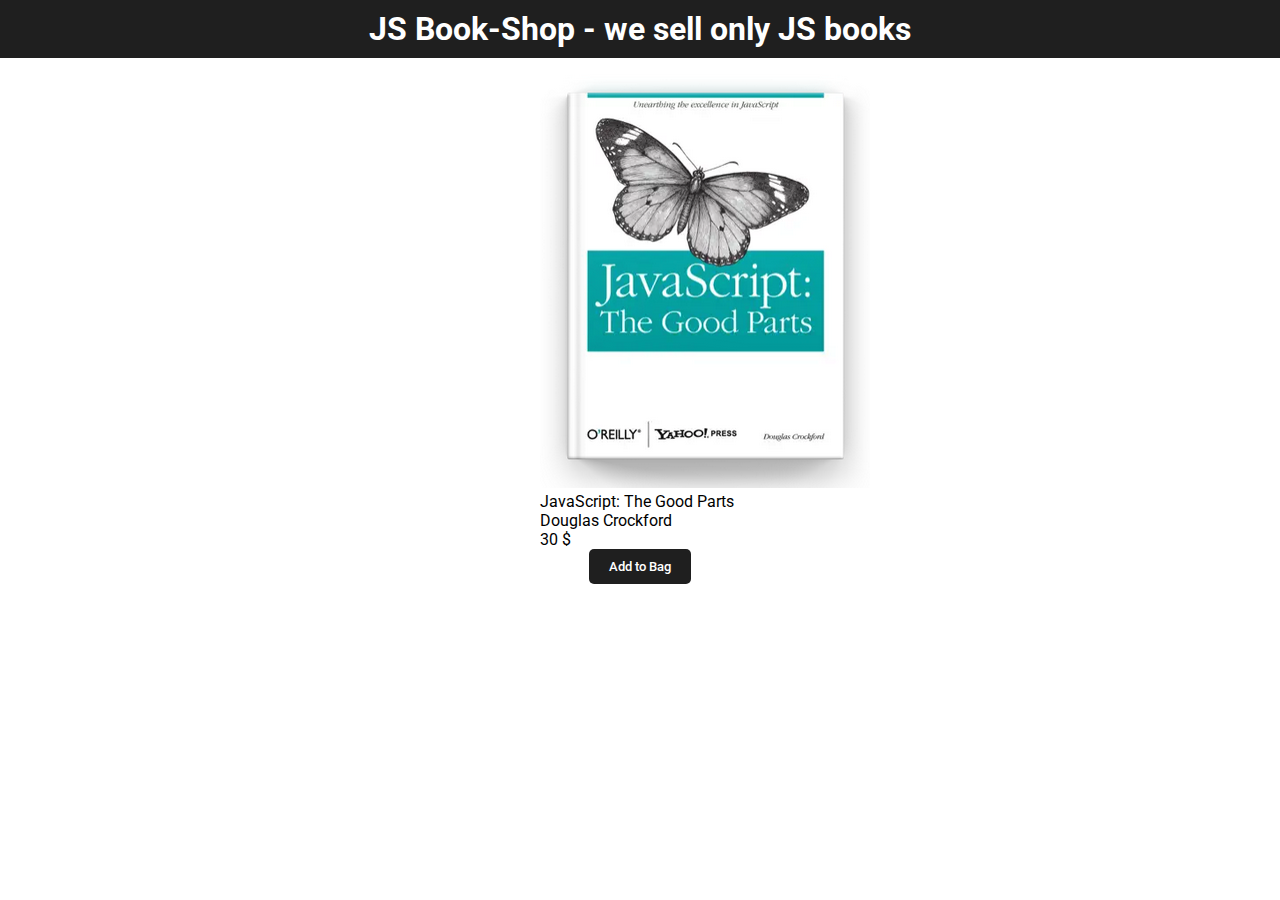
==== index.html @ 59d47e36 "fix: create html" ====
<!DOCTYPE html>
<html lang="en">
  <head>
    <meta charset="UTF-8" />
    <meta http-equiv="X-UA-Compatible" content="IE=edge" />
    <meta name="viewport" content="width=device-width, initial-scale=1.0" />
    <link rel="stylesheet" href="css/style.css" />
    <link rel="preconnect" href="https://fonts.googleapis.com" />
    <link rel="preconnect" href="https://fonts.gstatic.com" crossorigin />
    <link
      href="https://fonts.googleapis.com/css2?family=Roboto:ital,wght@0,100;0,300;0,400;0,500;0,700;0,900;1,100;1,300;1,400;1,500;1,700;1,900&display=swap"
      rel="stylesheet"
    />
    <title>Book-store</title>
  </head>
  <body>
    <h1>JS Book-Shop - we sell only JS books</h1>
    <div class="container">
      <div class="books">
        <div class="book">
          <div class="book__cover-inner">
            <img src="assets/TheGoodParts_shadow.png" class="book-cover" />
            <div class="book__cover--darkened"></div>
          </div>

          <div class="book__info">
            <div class="book__title">JavaScript: The Good Parts</div>
            <div class="book__author">Douglas Crockford</div>
            <div class="book__price">30 $</div>
            <div class="book__button">
              <button type="button" class="add-to-bag">Add to Bag</button>
            </div>
          </div>
        </div>
      </div>
    </div>
    <script src="js/app.js"></script>
  </body>
</html>
---- css/style.css ----
* {
  margin: 0px;
  padding: 0px;
  box-sizing: border-box;
}

body {
  font-family: "Roboto", sans-serif;
}
.container {
  max-width: 1200px;
  margin: 0 auto;
}
h1 {
  text-align: center;
  background-color: rgb(31, 31, 31);
  padding-top: 10px;
  padding-bottom: 10px;
  margin-bottom: 10px;
  color: white;
}
button {
  display: block;
  margin: 0 auto;
  text-align: center;
  padding-left: 20px;
  padding-right: 20px;
  padding-top: 10px;
  padding-bottom: 10px;
  background-color: rgb(31, 31, 31);
  color: white;
  border: none;
  border-radius: 5px;
  font-family: "Roboto", sans-serif;
  font-weight: 500;
}
button:hover {
  cursor: pointer;
  background-color: rgb(58, 58, 58);
}
.books {
  display: flex;
  flex-wrap: wrap;
  justify-content: space-around;
}

.book {
  width: 200px;
  margin: 5px;

  position: relative;
}

.book__cover-inner {
  position: relative;
}

.book__cover {
}

.book__cover--darkened {
}
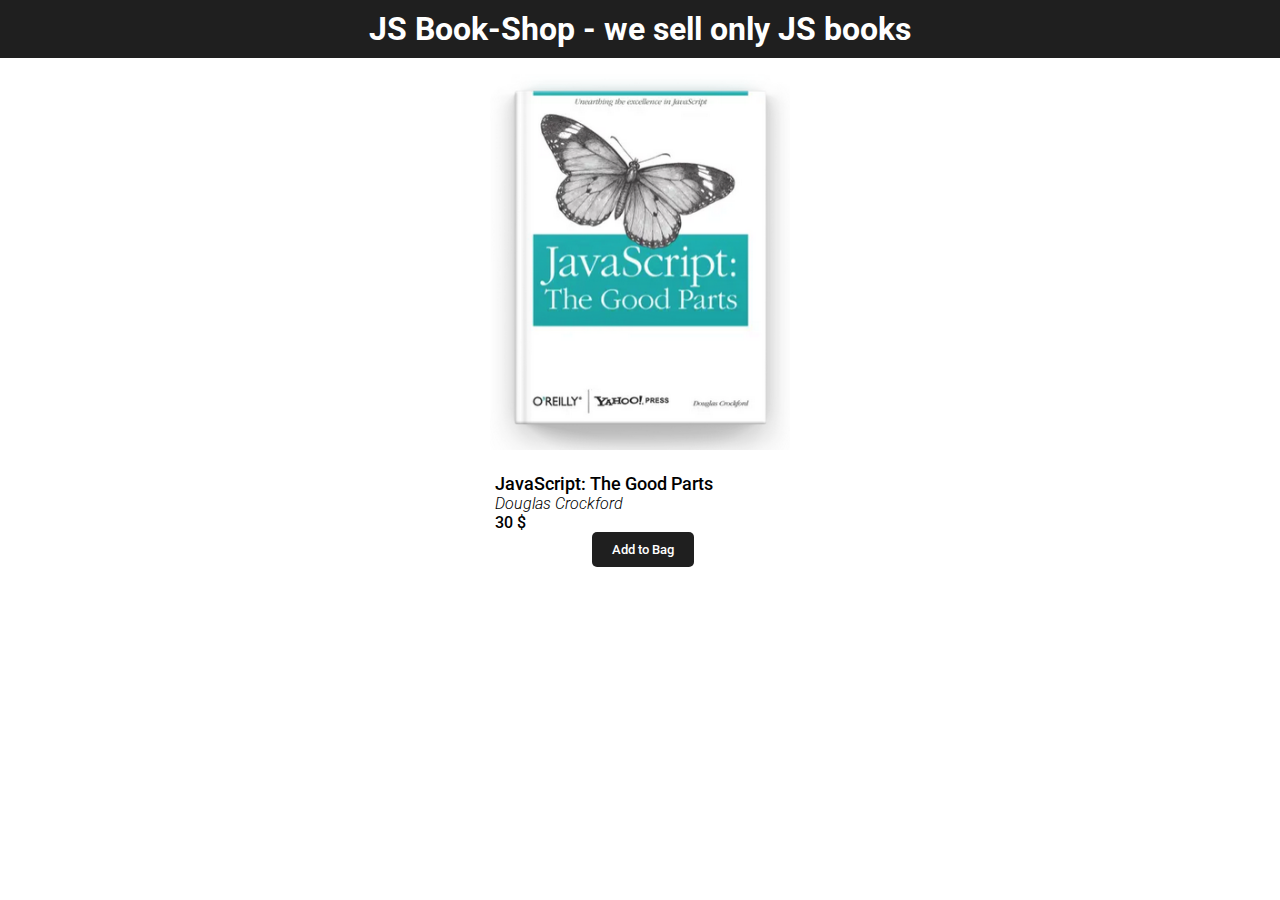
==== commit 6af584ec: "fix: finish html" ====
--- a/index.html
+++ b/index.html
@@ -19,14 +19,18 @@
       <div class="books">
         <div class="book">
           <div class="book__cover-inner">
-            <img src="assets/TheGoodParts_shadow.png" class="book-cover" />
+            <img
+              src="assets/TheGoodParts_shadow.png"
+              class="book__cover"
+              style="width: 300px"
+            />
             <div class="book__cover--darkened"></div>
           </div>
 
           <div class="book__info">
             <div class="book__title">JavaScript: The Good Parts</div>
             <div class="book__author">Douglas Crockford</div>
-            <div class="book__price">30 $</div>
+            <div class="book__price"><span class="priceN">30</span> $</div>
             <div class="book__button">
               <button type="button" class="add-to-bag">Add to Bag</button>
             </div>
@@ -34,6 +38,6 @@
         </div>
       </div>
     </div>
-    <script src="js/app.js"></script>
+    <script src="app.js"></script>
   </body>
 </html>
--- a/css/style.css
+++ b/css/style.css
@@ -19,7 +19,7 @@
   margin-bottom: 10px;
   color: white;
 }
-button {
+.add-to-bag {
   display: block;
   margin: 0 auto;
   text-align: center;
@@ -34,7 +34,7 @@
   font-family: "Roboto", sans-serif;
   font-weight: 500;
 }
-button:hover {
+.add-to-bag:hover {
   cursor: pointer;
   background-color: rgb(58, 58, 58);
 }
@@ -45,18 +45,51 @@
 }
 
 .book {
-  width: 200px;
+  width: 300px;
   margin: 5px;
-
   position: relative;
 }
 
 .book__cover-inner {
   position: relative;
+  height: 400px;
 }
 
 .book__cover {
+  max-width: 100%;
+  max-height: 100%;
 }
 
 .book__cover--darkened {
+  background-color: rgb(255, 255, 255);
+  opacity: 0.1;
+  position: absolute;
+  max-width: 100%;
+  height: 95%;
+
+  left: 0;
+  right: 0;
+  bottom: 22px;
+  z-index: 1;
 }
+.book__cover--darkened:hover {
+  cursor: pointer;
+  background-color: rgb(182, 182, 182);
+  opacity: 0.2;
+  border-radius: 7px;
+}
+.book__info {
+  padding-left: 5px;
+}
+.book__title {
+  font-size: 18px;
+  font-weight: 500;
+}
+.book__author {
+  font-style: italic;
+  font-weight: 300;
+}
+.book__price {
+  font-weight: 500;
+  font-size: 16px;
+}
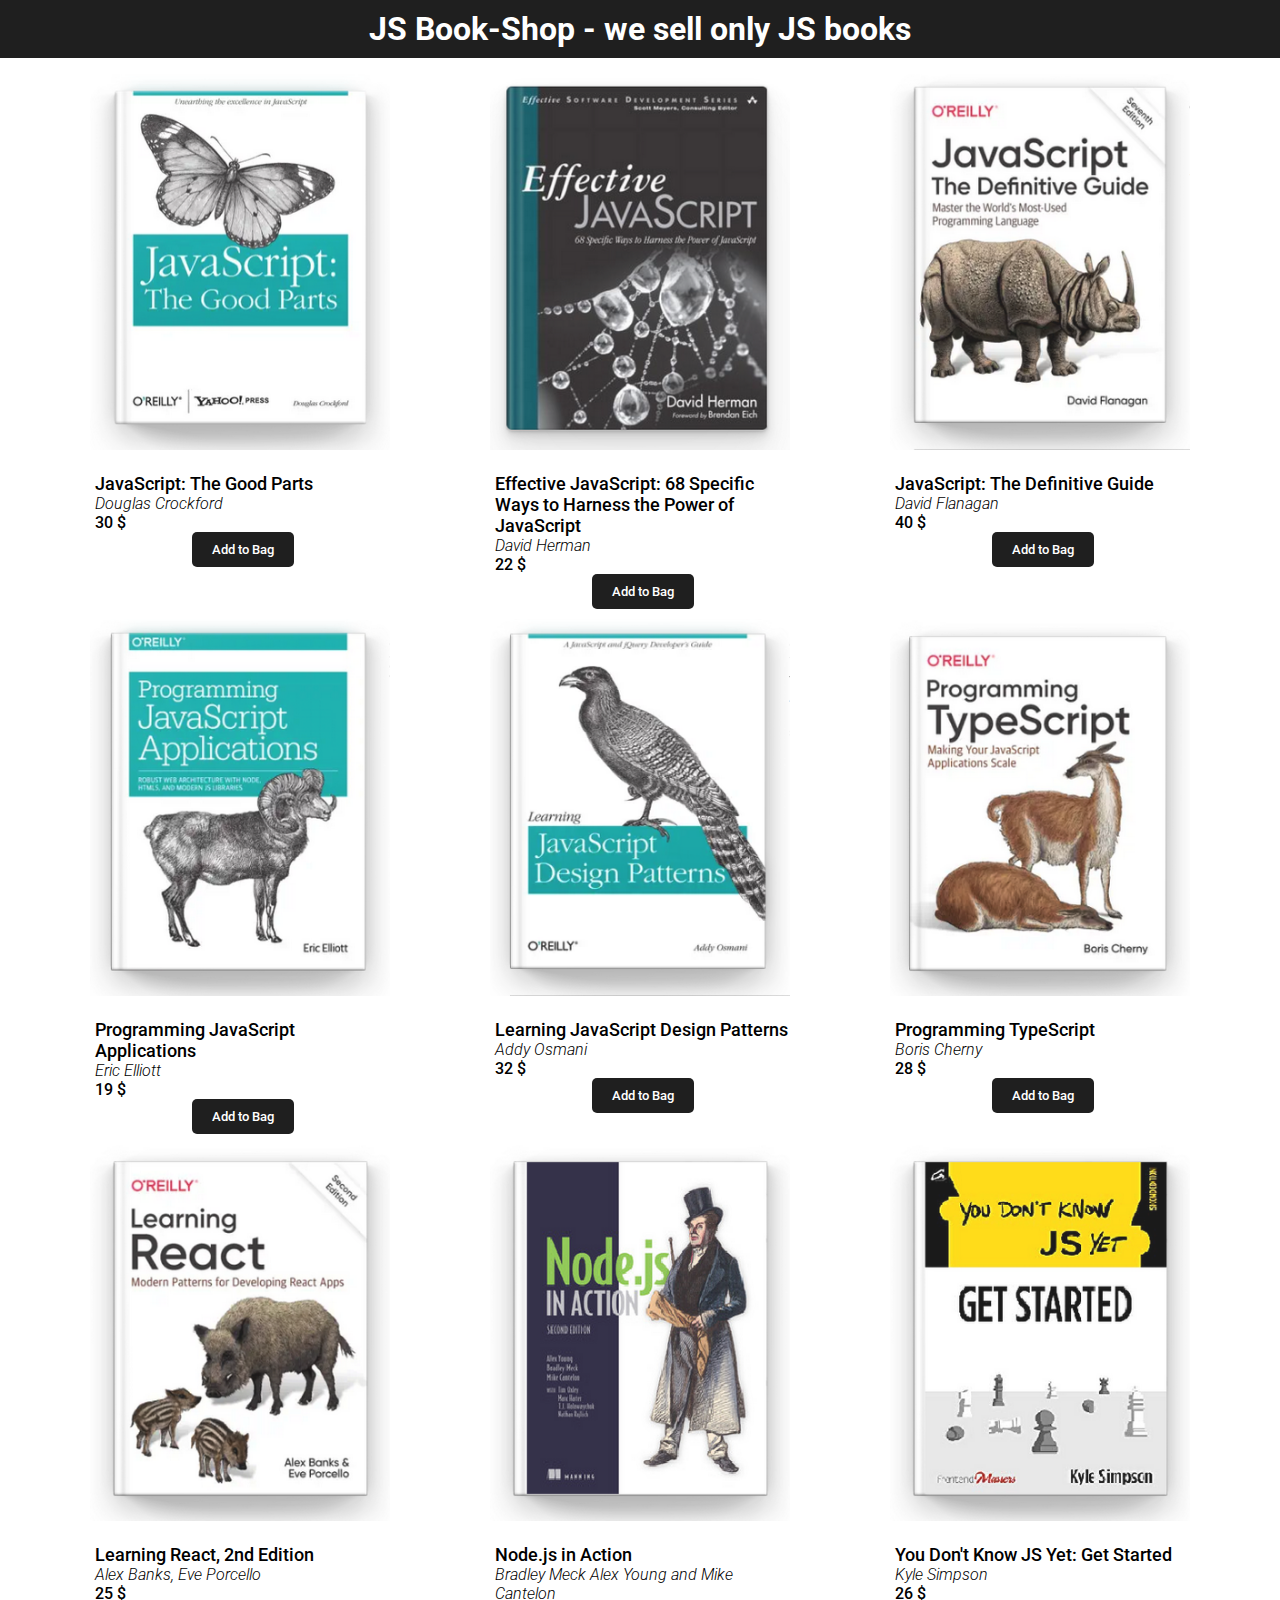
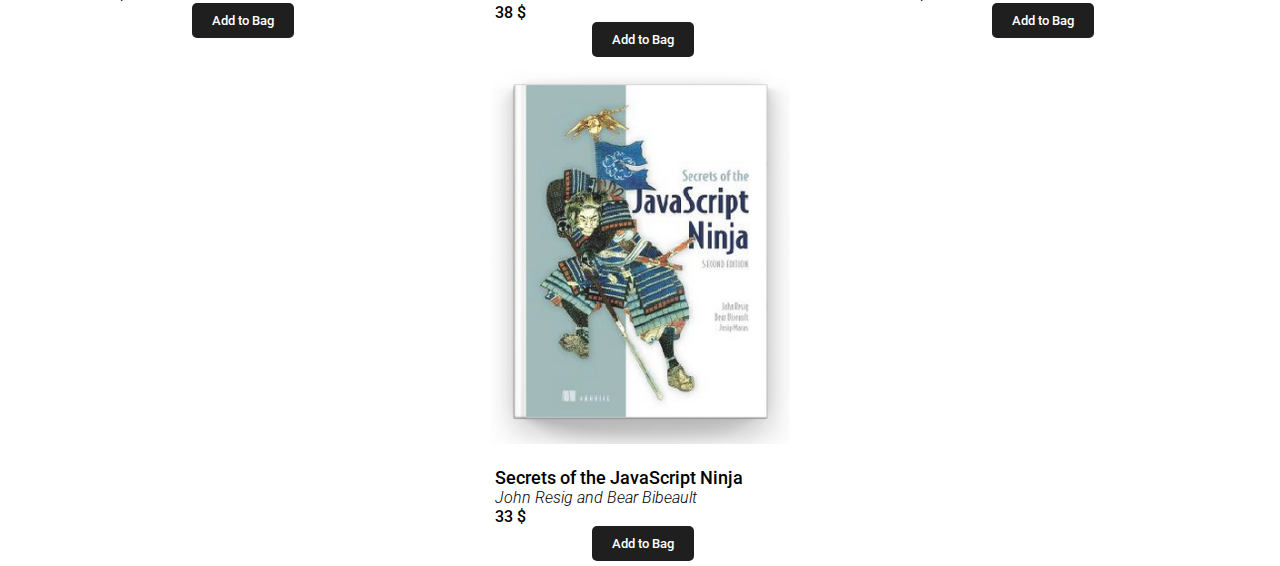
==== commit e8dc36fe: "fix: apdate js" ====
--- a/index.html
+++ b/index.html
@@ -16,27 +16,7 @@
   <body>
     <h1>JS Book-Shop - we sell only JS books</h1>
     <div class="container">
-      <div class="books">
-        <div class="book">
-          <div class="book__cover-inner">
-            <img
-              src="assets/TheGoodParts_shadow.png"
-              class="book__cover"
-              style="width: 300px"
-            />
-            <div class="book__cover--darkened"></div>
-          </div>
-
-          <div class="book__info">
-            <div class="book__title">JavaScript: The Good Parts</div>
-            <div class="book__author">Douglas Crockford</div>
-            <div class="book__price"><span class="priceN">30</span> $</div>
-            <div class="book__button">
-              <button type="button" class="add-to-bag">Add to Bag</button>
-            </div>
-          </div>
-        </div>
-      </div>
+      <div class="books"></div>
     </div>
     <script src="app.js"></script>
   </body>
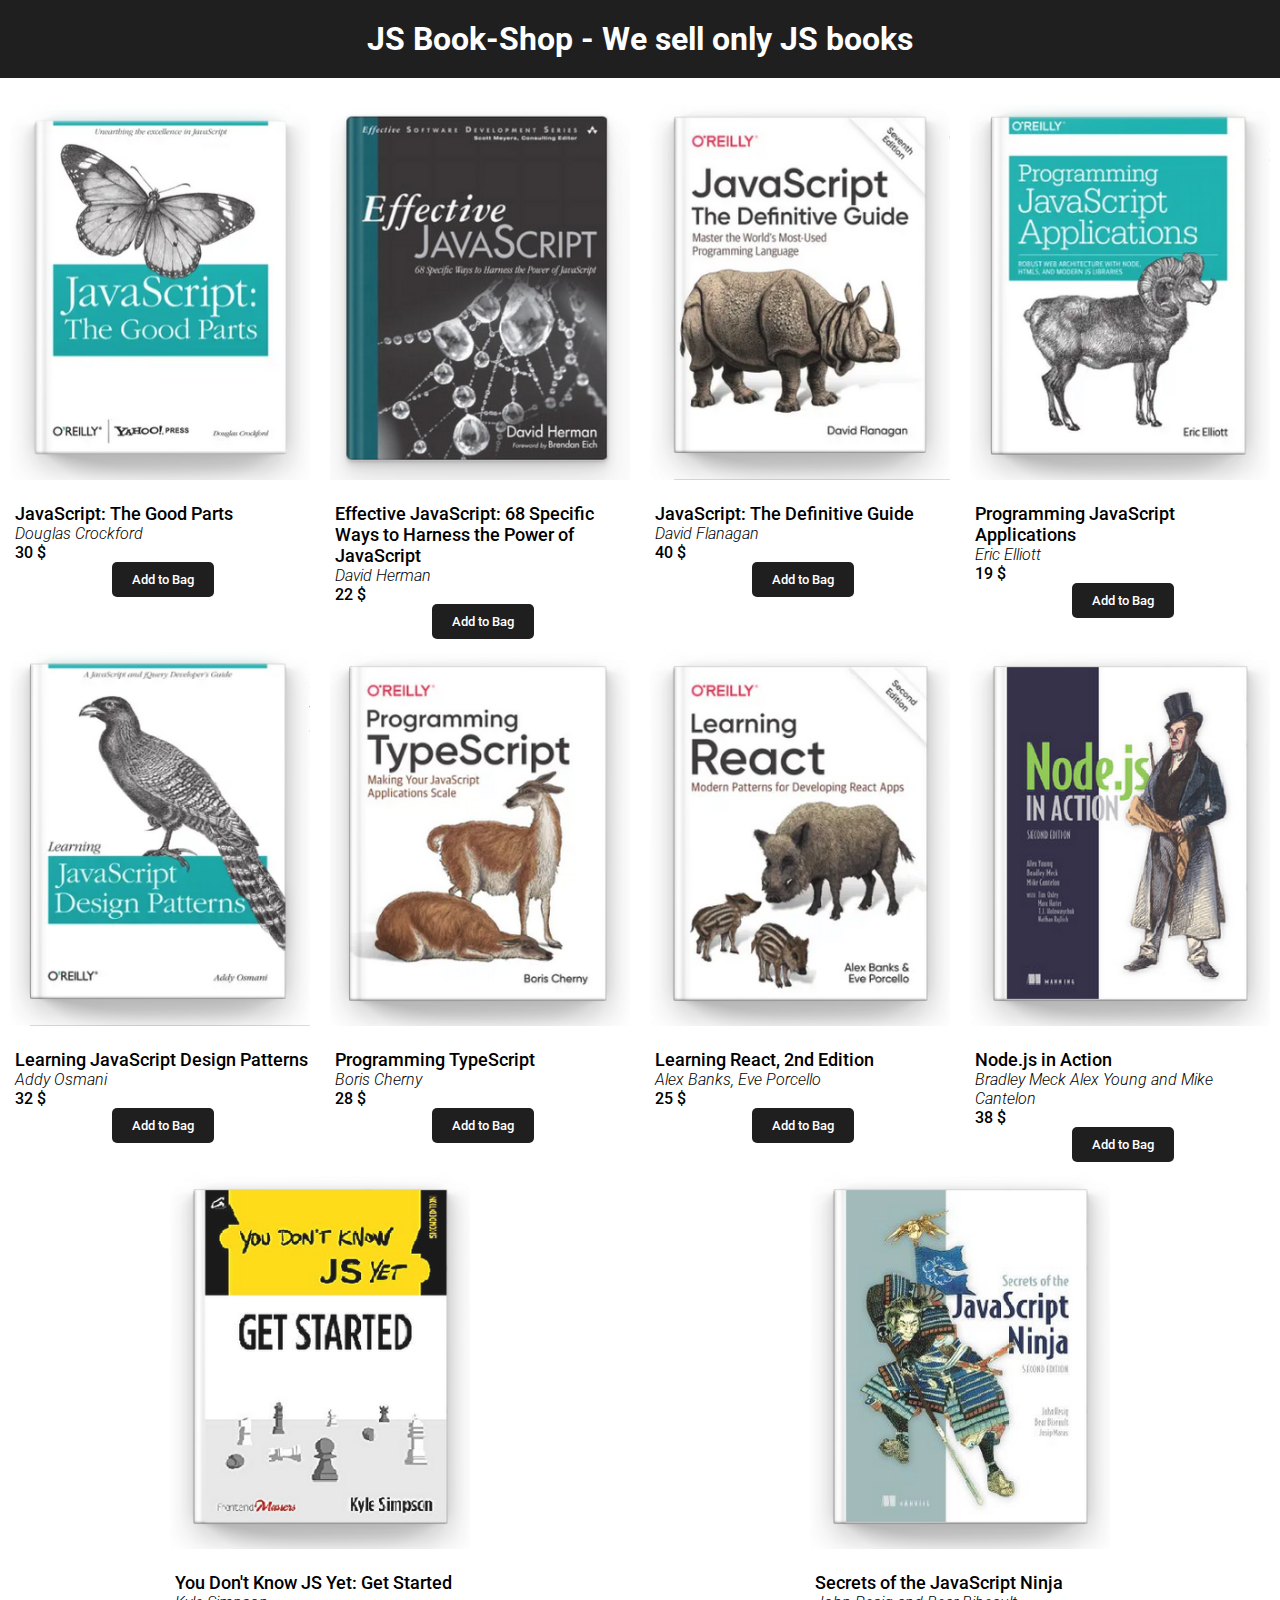
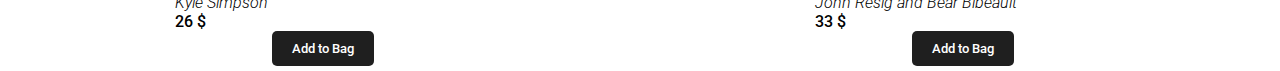
==== commit 776f89bf: "fix: delete div container" ====
--- a/index.html
+++ b/index.html
@@ -14,10 +14,10 @@
     <title>Book-store</title>
   </head>
   <body>
-    <h1>JS Book-Shop - we sell only JS books</h1>
-    <div class="container">
-      <div class="books"></div>
-    </div>
+    <h1>JS Book-Shop - We sell only JS books</h1>
+
+    <div class="books"></div>
+
     <script src="app.js"></script>
   </body>
 </html>
--- a/css/style.css
+++ b/css/style.css
@@ -14,9 +14,9 @@
 h1 {
   text-align: center;
   background-color: rgb(31, 31, 31);
-  padding-top: 10px;
-  padding-bottom: 10px;
-  margin-bottom: 10px;
+  padding-top: 20px;
+  padding-bottom: 20px;
+  margin-bottom: 20px;
   color: white;
 }
 .add-to-bag {
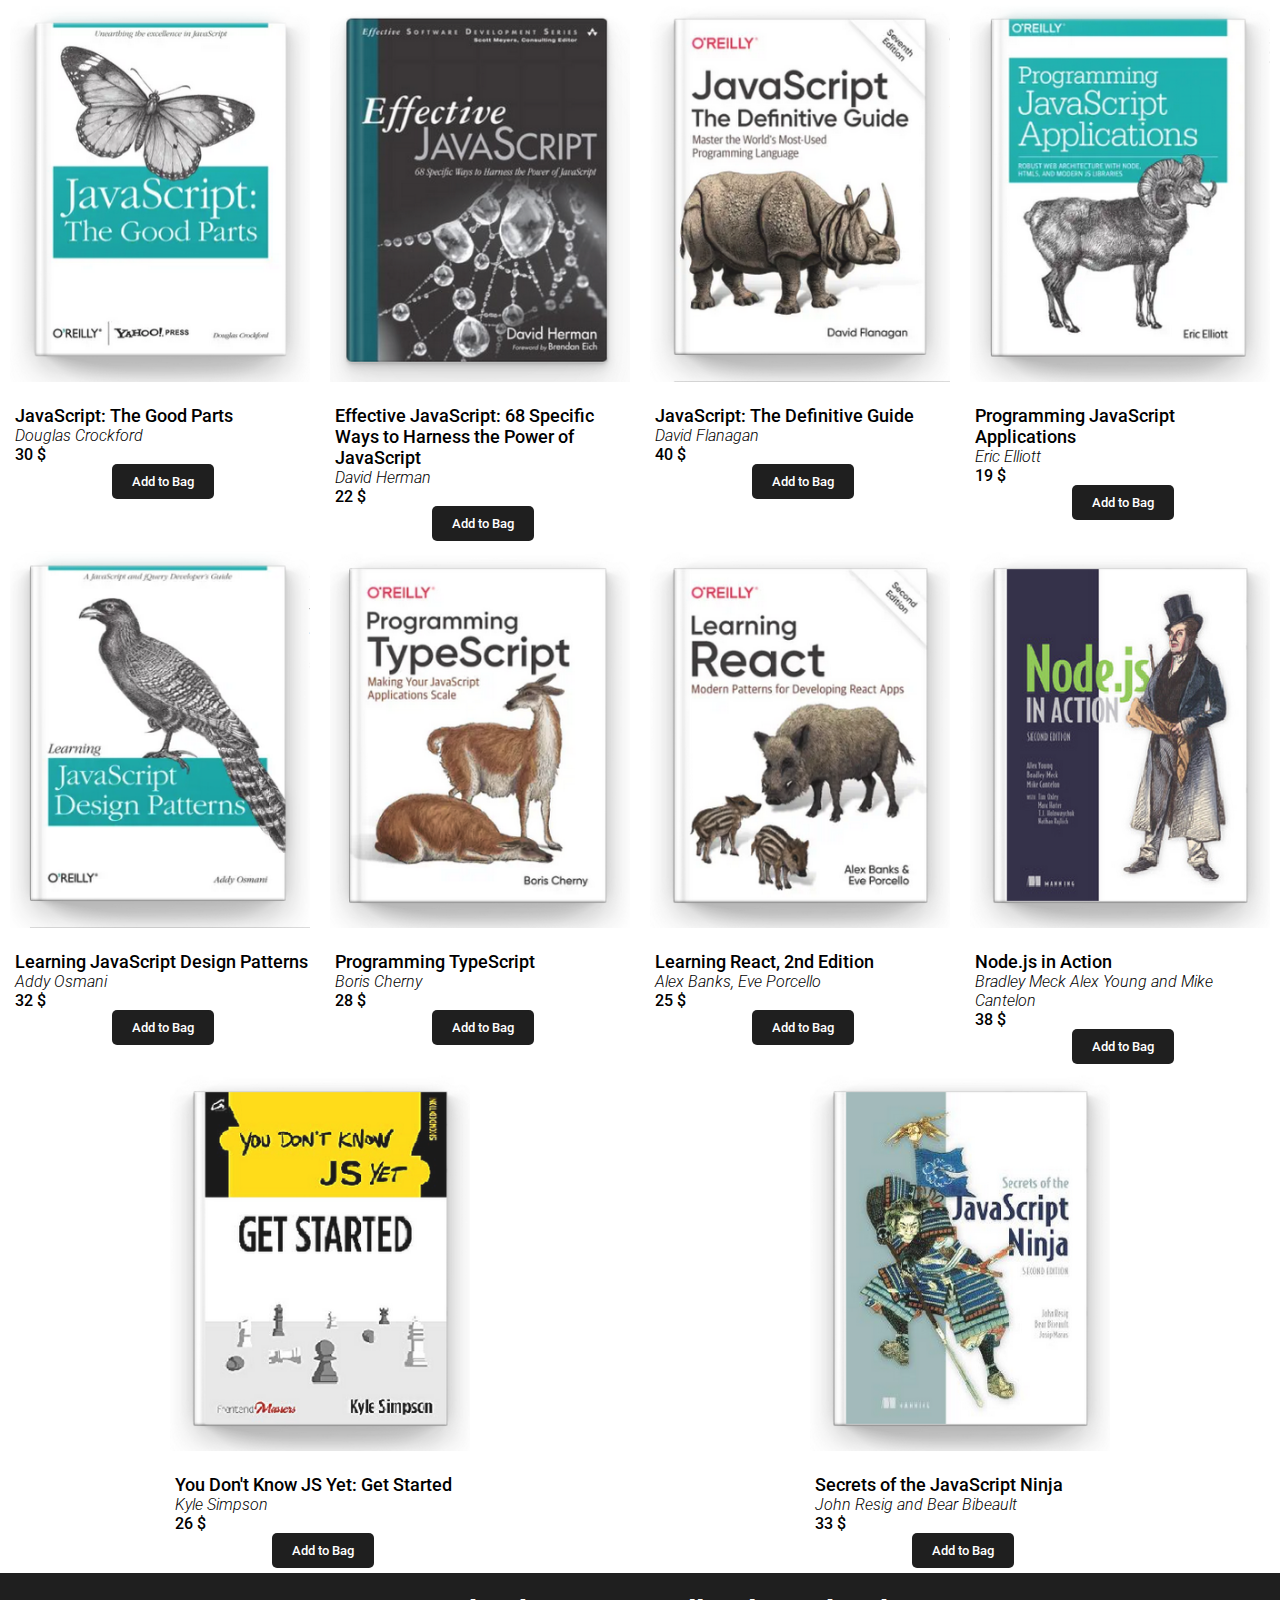
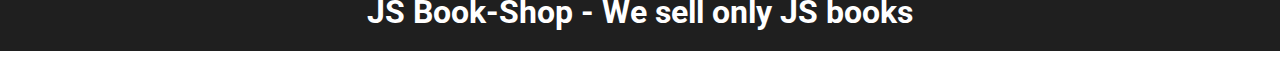
==== commit aaafa393: "fix: remove h1 from html and move to js" ====
--- a/index.html
+++ b/index.html
@@ -14,8 +14,6 @@
     <title>Book-store</title>
   </head>
   <body>
-    <h1>JS Book-Shop - We sell only JS books</h1>
-
     <div class="books"></div>
 
     <script src="app.js"></script>
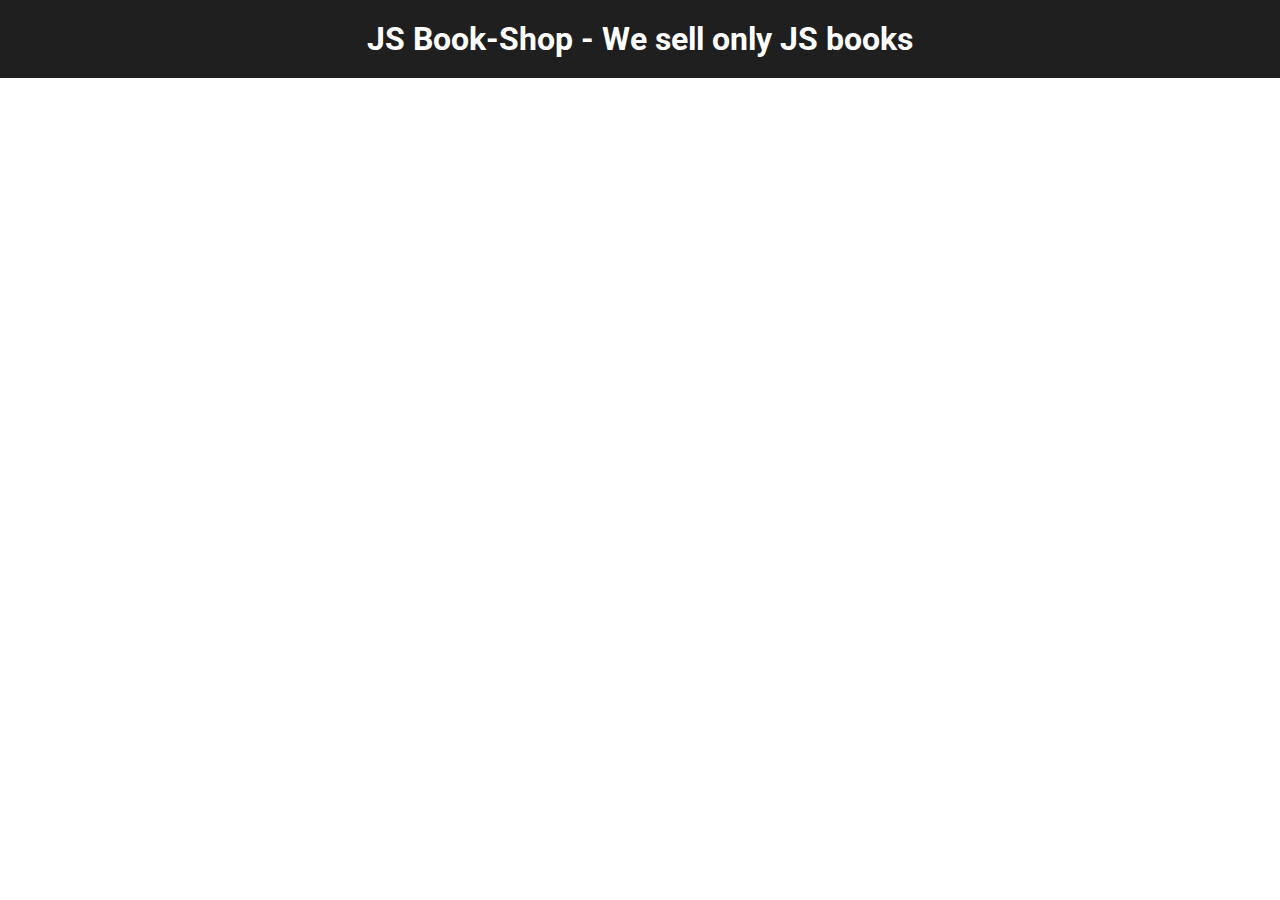
==== commit e2e70e32: "fix: try to add fragment to div" ====
--- a/index.html
+++ b/index.html
@@ -14,7 +14,7 @@
     <title>Book-store</title>
   </head>
   <body>
-    <div class="books"></div>
+    <!-- <div class="books"></div>-->
 
     <script src="app.js"></script>
   </body>
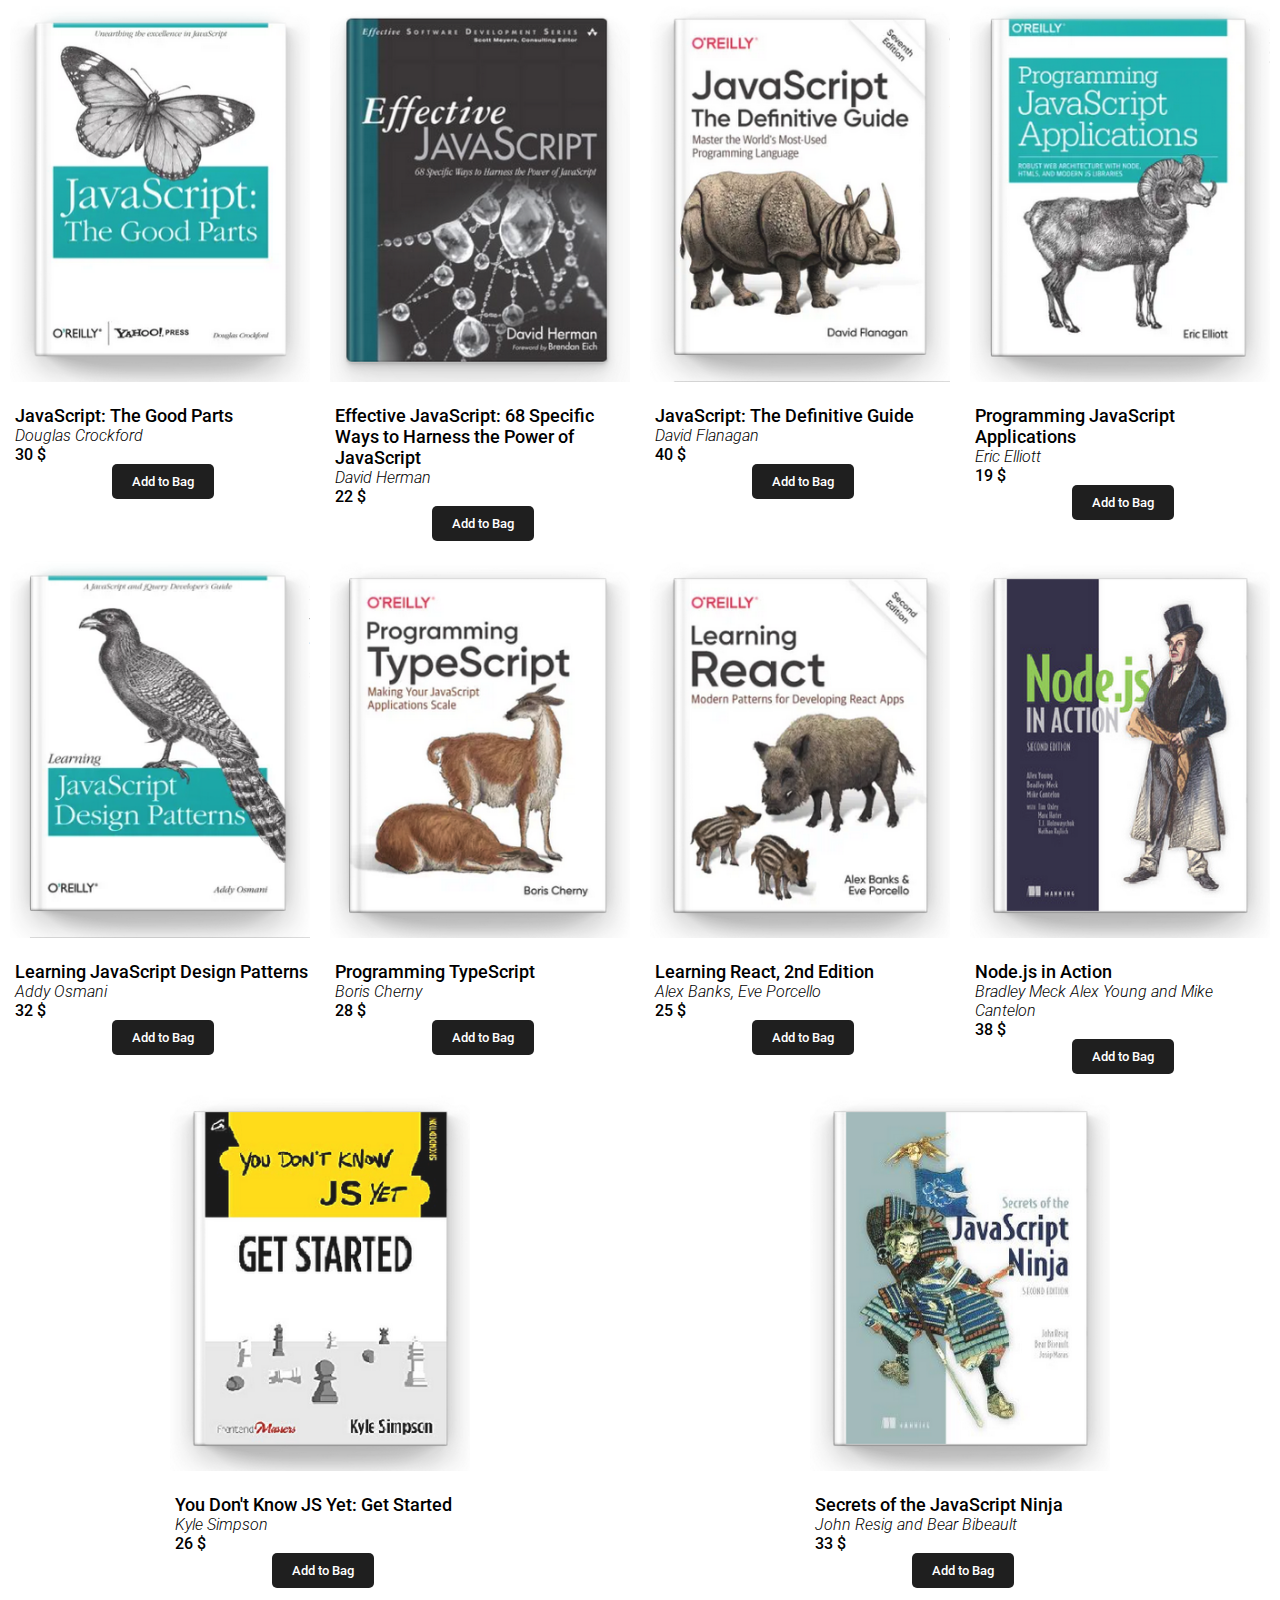
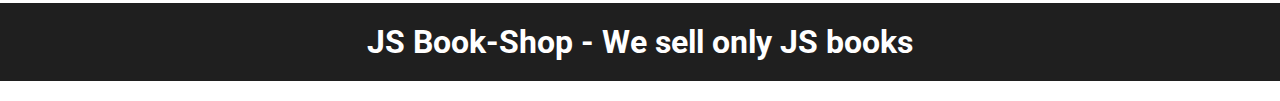
==== commit 9507199a: "fix: try to fix styles" ====
--- a/index.html
+++ b/index.html
@@ -14,7 +14,7 @@
     <title>Book-store</title>
   </head>
   <body>
-    <!-- <div class="books"></div>-->
+    <div class="books"></div>
 
     <script src="app.js"></script>
   </body>
--- a/css/style.css
+++ b/css/style.css
@@ -6,12 +6,12 @@
 
 body {
   font-family: "Roboto", sans-serif;
-}
-.container {
-  max-width: 1200px;
   margin: 0 auto;
 }
+
 h1 {
+  position: relative;
+  top: 0;
   text-align: center;
   background-color: rgb(31, 31, 31);
   padding-top: 20px;
@@ -22,6 +22,7 @@
 .add-to-bag {
   display: block;
   margin: 0 auto;
+
   text-align: center;
   padding-left: 20px;
   padding-right: 20px;
@@ -93,3 +94,6 @@
   font-weight: 500;
   font-size: 16px;
 }
+.book__button {
+  margin-bottom: 10px;
+}
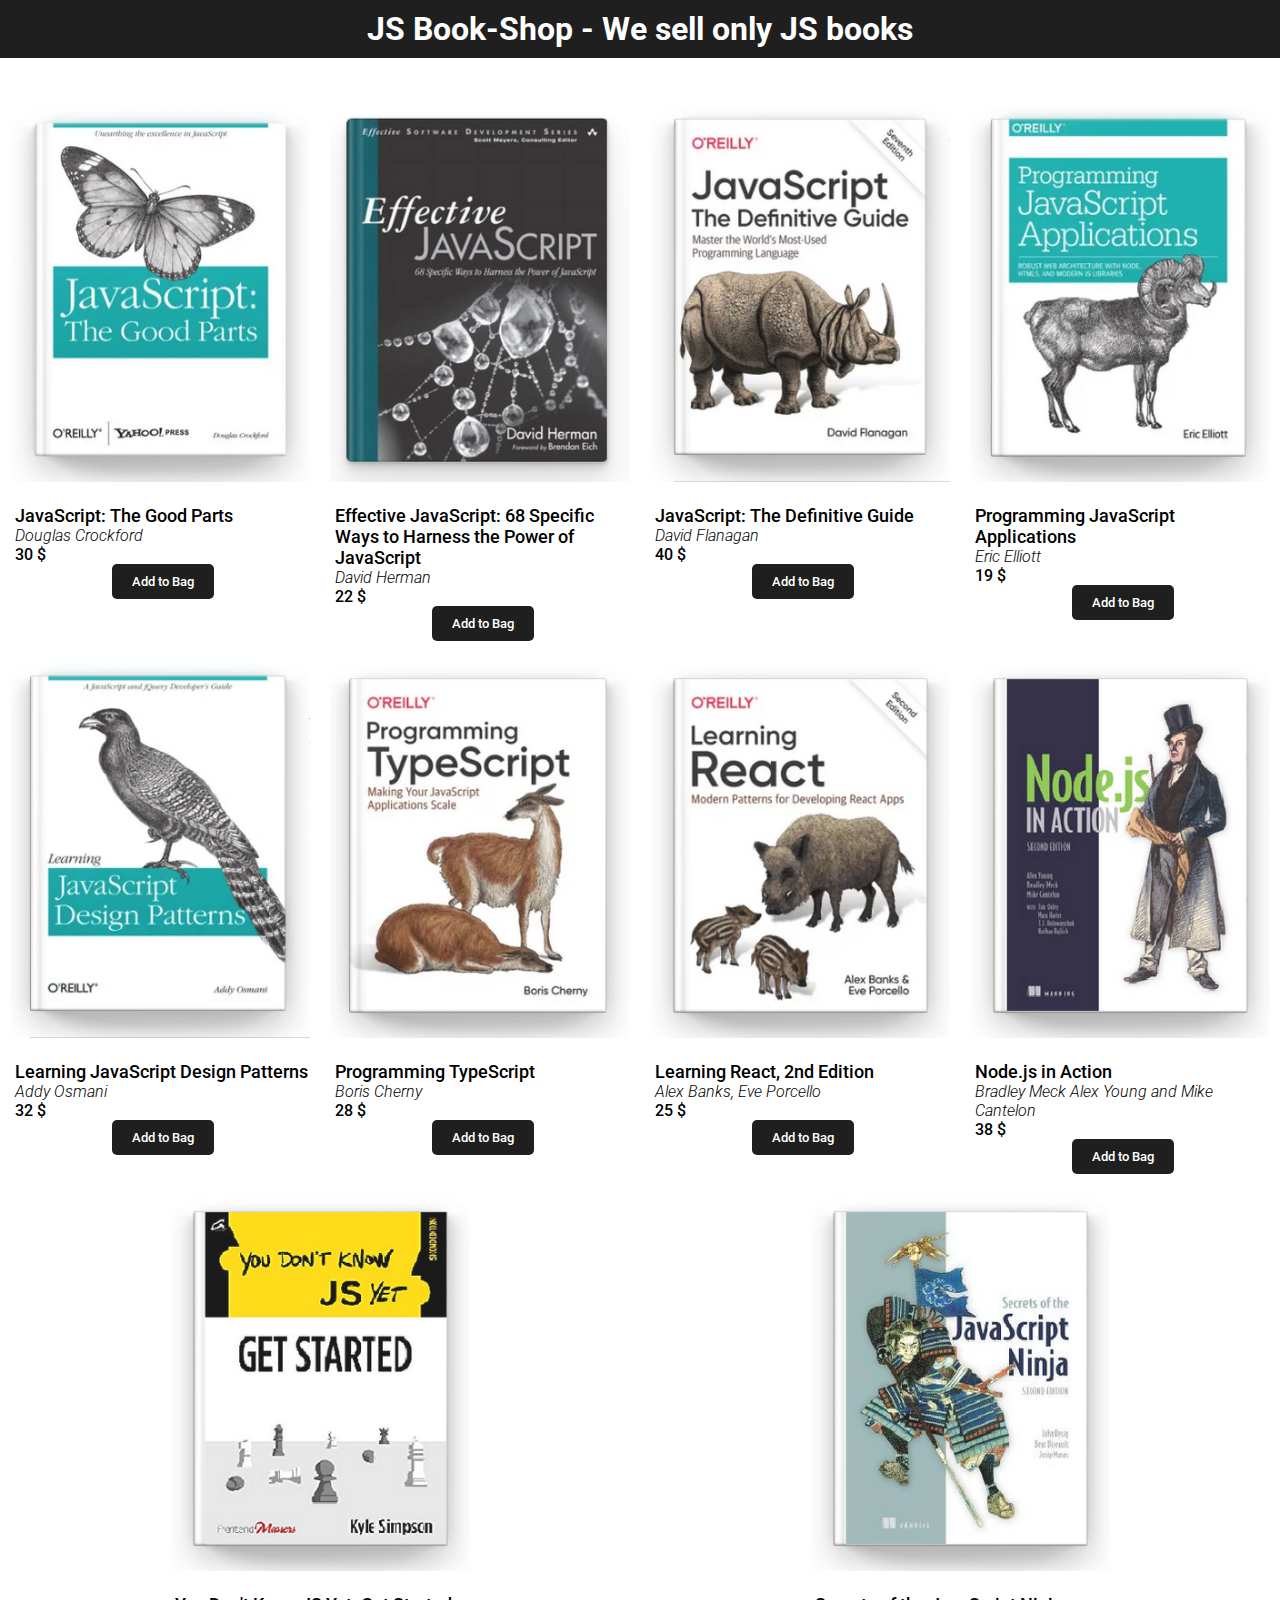
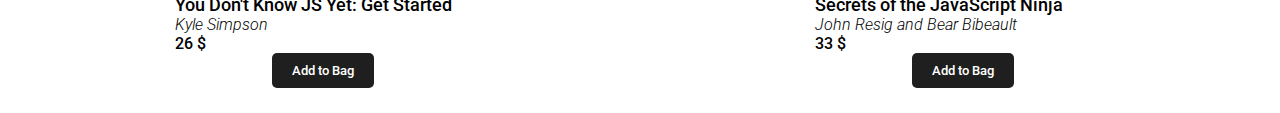
==== commit 0315c598: "fix: add modal element" ====
--- a/index.html
+++ b/index.html
@@ -16,6 +16,8 @@
   <body>
     <div class="books"></div>
 
+    <div class="modal"></div>
+
     <script src="app.js"></script>
   </body>
 </html>
--- a/css/style.css
+++ b/css/style.css
@@ -10,12 +10,15 @@
 }
 
 h1 {
-  position: relative;
+  position: fixed;
+
   top: 0;
+  width: 100%;
   text-align: center;
+  margin: 0 auto;
   background-color: rgb(31, 31, 31);
-  padding-top: 20px;
-  padding-bottom: 20px;
+  padding-top: 10px;
+  padding-bottom: 10px;
   margin-bottom: 20px;
   color: white;
 }
@@ -40,6 +43,8 @@
   background-color: rgb(58, 58, 58);
 }
 .books {
+  padding-top: 100px;
+  padding-bottom: 10px;
   display: flex;
   flex-wrap: wrap;
   justify-content: space-around;
@@ -97,3 +102,42 @@
 .book__button {
   margin-bottom: 10px;
 }
+
+/* Modal Element*/
+
+.modal {
+  display: none;
+  position: fixed;
+  z-index: 100;
+  left: 0;
+  top: 0;
+  width: 100%;
+  height: 100%;
+  overflow: auto;
+  background-color: rgb(58, 58, 58);
+  transition: width 2s;
+}
+.modal--show {
+  display: flex;
+  justify-content: center;
+  align-items: center;
+}
+.modal__card {
+  background-color: floralwhite;
+  max-width: 380px;
+  padding: 10px;
+  box-shadow: 0 0 20px 0 rgba(0, 0, 0, 0.5);
+  display: flex;
+  flex-direction: column;
+}
+.modal__book-backdrop {
+  width: 100%;
+  margin: 0 auto;
+}
+.modal__button-close {
+  align-self: center;
+}
+.stop-scrolling {
+  height: 100%;
+  overflow: hidden;
+}
